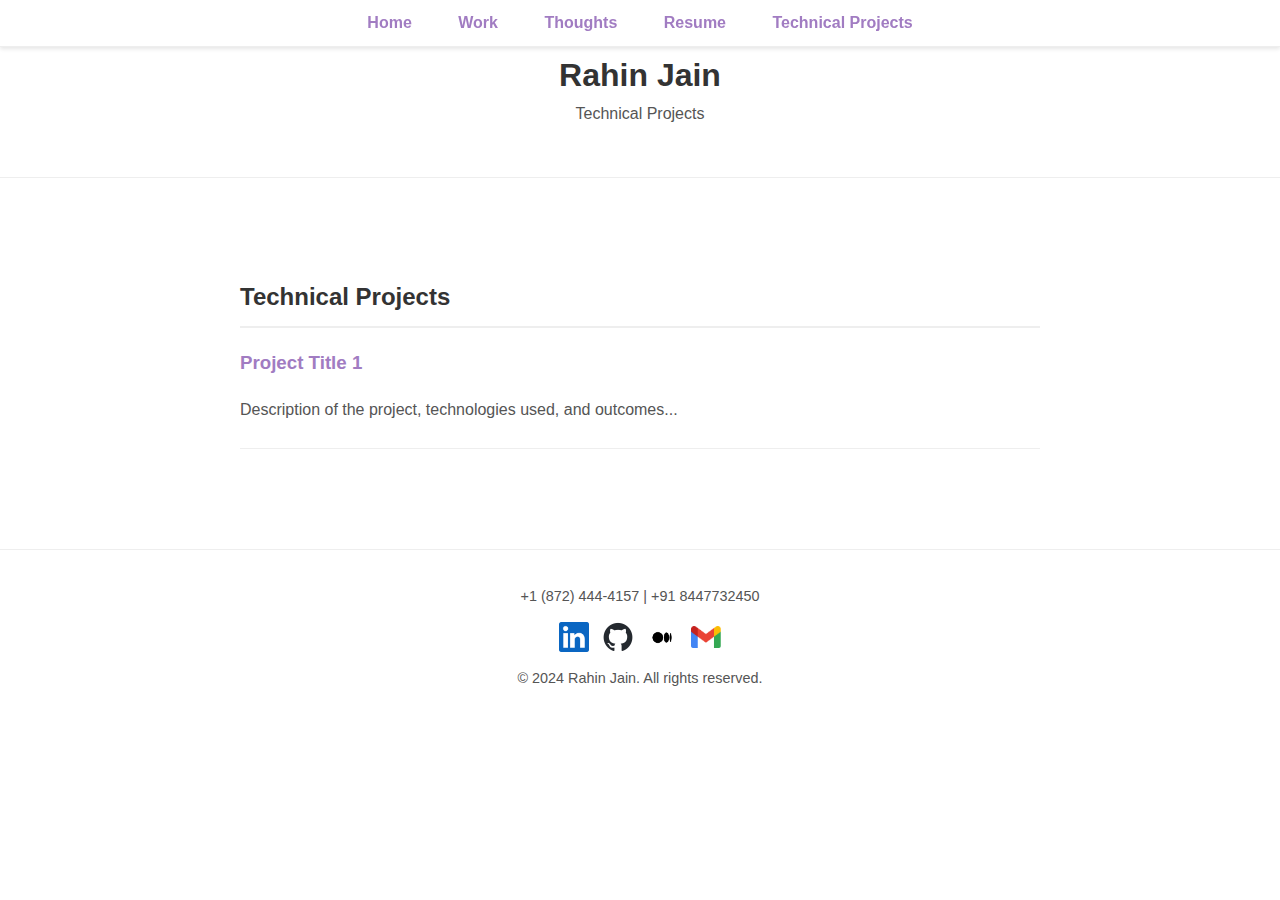
==== projects.html @ e874f7de "iteration 3" ====
<!DOCTYPE html>
<html lang="en">
<head>
    <meta charset="UTF-8">
    <meta name="viewport" content="width=device-width, initial-scale=1.0">
    <title>Projects - Rahin Jain</title>
    <link rel="stylesheet" href="styles.css">
</head>
<body>
<header>
    <div class="header-content">
        <h1>Rahin Jain</h1>
        <p>Technical Projects</p>
    </div>
</header>

<nav>
    <ul>
        <li><a href="index.html">Home</a></li>
        <li><a href="work.html">Work</a></li>
        <li><a href="thoughts.html">Thoughts</a></li>
        <li><a href="https://docs.google.com/document/d/1hs5q7yZegQMl2N3lbUw-YM56kZpPCYabzYlngYg8QCw/edit?usp=sharing">Resume</a></li>
        <li><a href="projects.html">Technical Projects</a></li>
    </ul>
</nav>

<main>
    <section id="projects">
        <h2>Technical Projects</h2>
        <div class="project-item">
            <h3>Project Title 1</h3>
            <p>Description of the project, technologies used, and outcomes...</p>
        </div>
        <!-- Add more projects as needed -->
    </section>
</main>

<footer>
    <div class="footer-content">
        <div class="contact-info">
            <p>+1 (872) 444-4157 | +91 8447732450</p>
            <div class="social-media">
                <a href="https://www.linkedin.com/in/rahinj/" target="_blank">
                    <img src="images/In-Blue-96.png" alt="LinkedIn" width="15px">
                </a>
                <a href="https://github.com/JRahin735" target="_blank">
                    <img src="images/github-mark.png" alt="GitHub" width="15px">
                </a>
                <a href="https://medium.com/@rahinjain1" target="_blank">
                    <img src="images/medium_black.png" alt="Medium" width="15px">
                </a>
                <a href="mailto:rahinjain1@gmail.com">
                    <img src="images/gmail_logo.png" alt="Gmail" width="15px">
                </a>
                <p>&copy; 2024 Rahin Jain. All rights reserved.</p>
            </div>
        </div>
    </div>
</footer>
</body>
</html>
---- styles.css ----
/* styles.css */

/* General body styling */
body {
    background-color: #FFFFFF; /* White */
    color: #333; /* Dark gray for text */
    font-family: 'Helvetica Neue', Arial, sans-serif;
    margin: 0;
    padding: 0;
    line-height: 1.6;
}

/* Header styling */
header {
    background-color: #FFFFFF; /* White */
    color: #333;
    text-align: center;
    padding: 50px 0;
    border-bottom: 1px solid #eee; /* Subtle border for separation */
    margin-bottom: 60px; /* Space for the sticky navbar */
}

.header-content img {
    border-radius: 50%; /* Circular profile image */
    border: 3px solid #A17CC2; /* Primary Purple accent */
    width: 200px; /* Increased size for better visibility */
    height: 200px; /* Ensure the aspect ratio remains square */
}

.header-content h1, .header-content p {
    margin: 0;
    padding: 0;
}

/* Navigation menu styling */
nav {
    position: fixed;
    top: 0;
    width: 100%;
    background-color: #FFFFFF; /* White */
    border-bottom: 1px solid #eee;
    box-shadow: 0 2px 4px rgba(0, 0, 0, 0.1);
    z-index: 1000; /* Ensure it stays on top of other content */
    text-align: center;
    padding: 10px 0;
}

nav ul {
    list-style-type: none;
    padding: 0;
    margin: 0;
}

nav ul li {
    display: inline;
    margin: 0 10px;
}

nav ul li a {
    text-decoration: none;
    color: #A17CC2; /* Primary Purple for links */
    font-weight: bold;
    padding: 5px 10px;
    border: 1px solid transparent;
    transition: border 0.3s;
}

nav ul li a:hover {
    border: 1px solid #A17CC2; /* Underline effect on hover */
}

/* Main content styling */
main {
    padding: 20px;
    max-width: 800px;
    margin: 40px auto;
}

section {
    margin-bottom: 40px;
}

h2 {
    color: #333;
    border-bottom: 2px solid #eee;
    padding-bottom: 10px;
    margin-bottom: 20px;
}

h3 {
    color: #A17CC2; /* Primary Purple for section headers */
    margin-top: 0;
}

p, .project-item p {
    color: #555; /* Lighter gray for body text */
}

.project-item, .experience-item, .achievement-item, .leadership-item {
    margin-bottom: 20px;
    padding-bottom: 10px;
    border-bottom: 1px solid #eee;
}

/* Footer styling */
footer {
    background-color: #FFFFFF; /* White */
    color: #777;
    text-align: center;
    padding: 20px 0;
    border-top: 1px solid #eee;
    font-size: 0.9em;
}

.social-media img {
    margin: 0 5px;
    width: 30px; /* Increased size for better visibility */
    vertical-align: middle;
}

.social-media a {
    color: #333;
    text-decoration: none;
}

.social-media a:hover {
    color: #A17CC2;
}
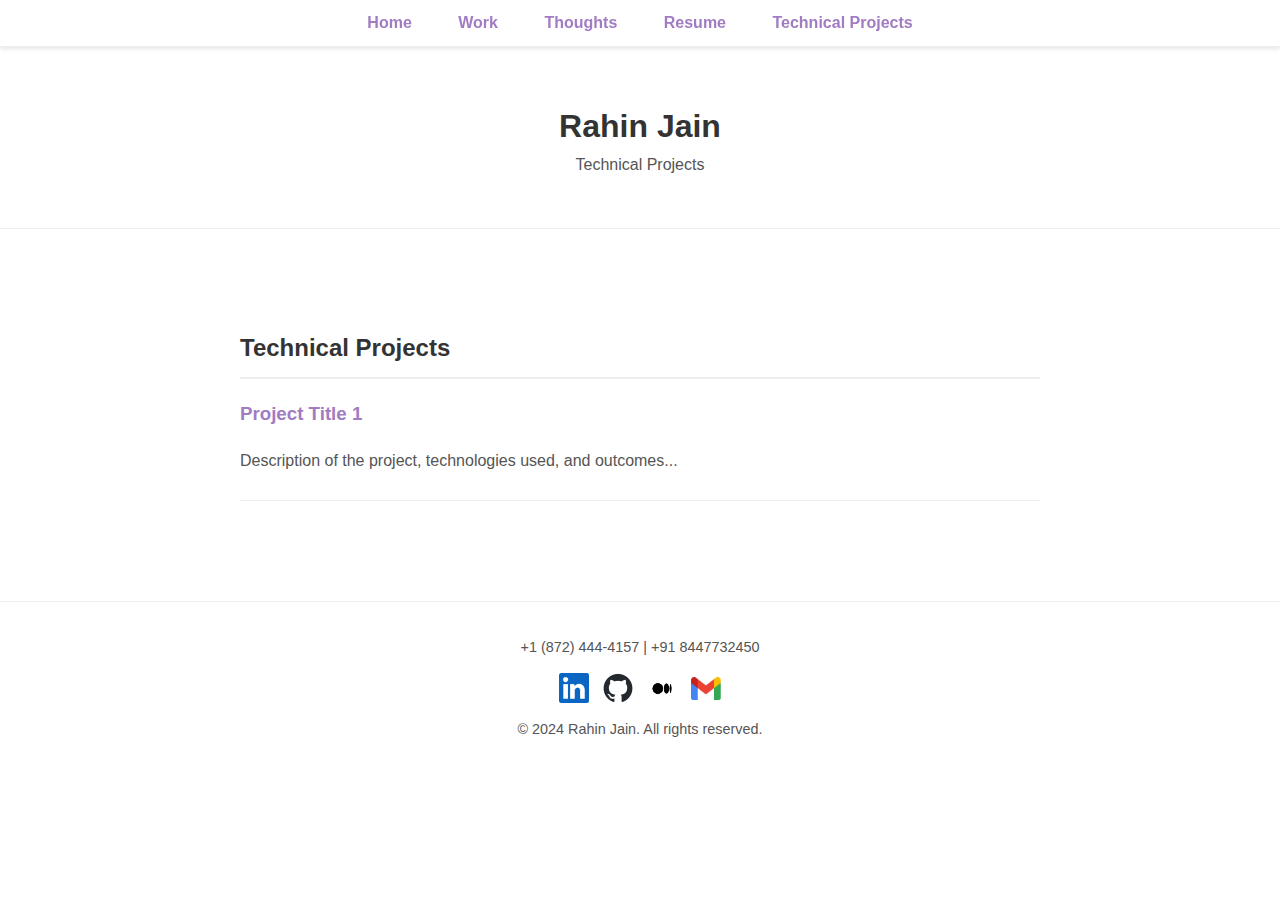
==== commit d3334e22: "update 4" ====
--- a/projects.html
+++ b/projects.html
@@ -9,6 +9,7 @@
 <body>
 <header>
     <div class="header-content">
+        <br><br>
         <h1>Rahin Jain</h1>
         <p>Technical Projects</p>
     </div>
--- a/styles.css
+++ b/styles.css
@@ -126,3 +126,53 @@
 .social-media a:hover {
     color: #A17CC2;
 }
+
+/* Button styling */
+.read-more-btn {
+    background-color: #A17CC2; /* Primary Purple */
+    color: white;
+    border: none;
+    padding: 10px 20px;
+    text-align: center;
+    font-size: 16px;
+    font-weight: bold;
+    border-radius: 5px;
+    cursor: pointer;
+    transition: background-color 0.3s ease;
+}
+
+.read-more-btn:hover {
+    background-color: #895ca8; /* Darker shade for hover effect */
+}
+
+/* Image Grid styling */
+#image-grid {
+    margin: 60px 0;
+    text-align: center;
+}
+
+.grid-container {
+    display: grid;
+    grid-template-columns: repeat(auto-fit, minmax(150px, 1fr));
+    gap: 20px;
+    padding: 20px;
+    margin: 0 auto;
+    max-width: 1000px;
+}
+
+.grid-item {
+    overflow: hidden;
+    border: 2px solid #eee; /* Light gray border */
+    border-radius: 10px;
+}
+
+.grid-item img {
+    width: 100%;
+    height: auto;
+    display: block;
+    transition: transform 0.3s ease;
+}
+
+.grid-item:hover img {
+    transform: scale(1.1);
+}
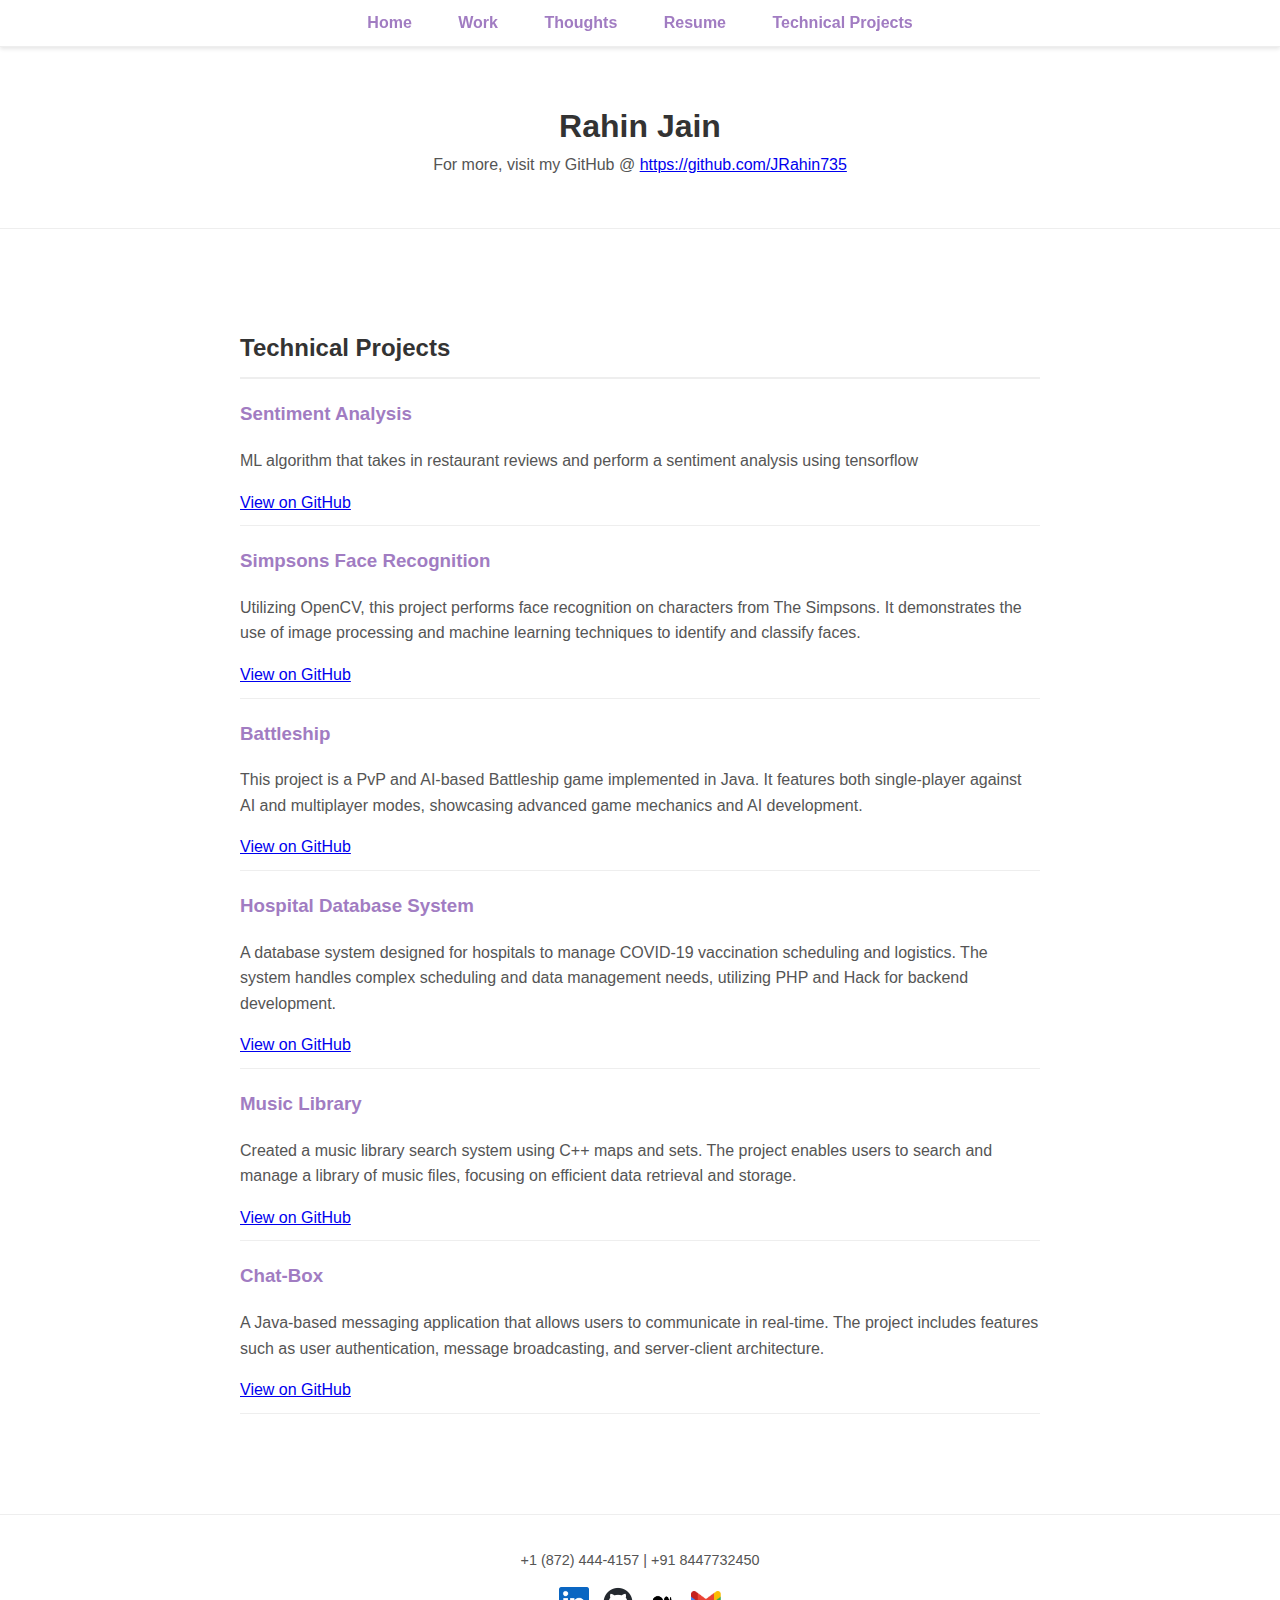
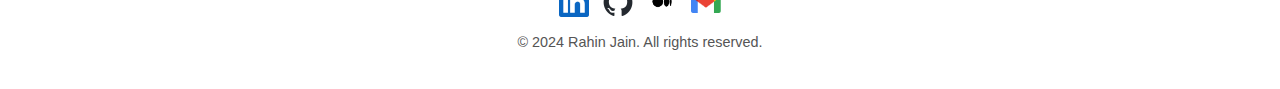
==== commit 735847b6: "almost finished product" ====
--- a/projects.html
+++ b/projects.html
@@ -11,7 +11,7 @@
     <div class="header-content">
         <br><br>
         <h1>Rahin Jain</h1>
-        <p>Technical Projects</p>
+        <p>For more, visit my GitHub @ <a href="https://github.com/JRahin735">https://github.com/JRahin735</a></p>
     </div>
 </header>
 
@@ -29,11 +29,37 @@
     <section id="projects">
         <h2>Technical Projects</h2>
         <div class="project-item">
-            <h3>Project Title 1</h3>
-            <p>Description of the project, technologies used, and outcomes...</p>
+            <h3>Sentiment Analysis</h3>
+            <p>ML algorithm that takes in restaurant reviews and perform a sentiment analysis using tensorflow</p>
+            <a href="https://github.com/JRahin735/sentiment-analysis" target="_blank">View on GitHub</a>
         </div>
-        <!-- Add more projects as needed -->
+        <div class="project-item">
+            <h3>Simpsons Face Recognition</h3>
+            <p>Utilizing OpenCV, this project performs face recognition on characters from The Simpsons. It demonstrates the use of image processing and machine learning techniques to identify and classify faces.</p>
+            <a href="https://github.com/JRahin735/Simpsons-face-recognition-" target="_blank">View on GitHub</a>
+        </div>
+        <div class="project-item">
+            <h3>Battleship</h3>
+            <p>This project is a PvP and AI-based Battleship game implemented in Java. It features both single-player against AI and multiplayer modes, showcasing advanced game mechanics and AI development.</p>
+            <a href="https://github.com/JRahin735/Battleship" target="_blank">View on GitHub</a>
+        </div>
+        <div class="project-item">
+            <h3>Hospital Database System</h3>
+            <p>A database system designed for hospitals to manage COVID-19 vaccination scheduling and logistics. The system handles complex scheduling and data management needs, utilizing PHP and Hack for backend development.</p>
+            <a href="https://github.com/JRahin735/Hospital-Database-System" target="_blank">View on GitHub</a>
+        </div>
+        <div class="project-item">
+            <h3>Music Library</h3>
+            <p>Created a music library search system using C++ maps and sets. The project enables users to search and manage a library of music files, focusing on efficient data retrieval and storage.</p>
+            <a href="https://github.com/JRahin735/Music-Library" target="_blank">View on GitHub</a>
+        </div>
+        <div class="project-item">
+            <h3>Chat-Box</h3>
+            <p>A Java-based messaging application that allows users to communicate in real-time. The project includes features such as user authentication, message broadcasting, and server-client architecture.</p>
+            <a href="https://github.com/JRahin735/Chat-Box" target="_blank">View on GitHub</a>
+        </div>
     </section>
+
 </main>
 
 <footer>
